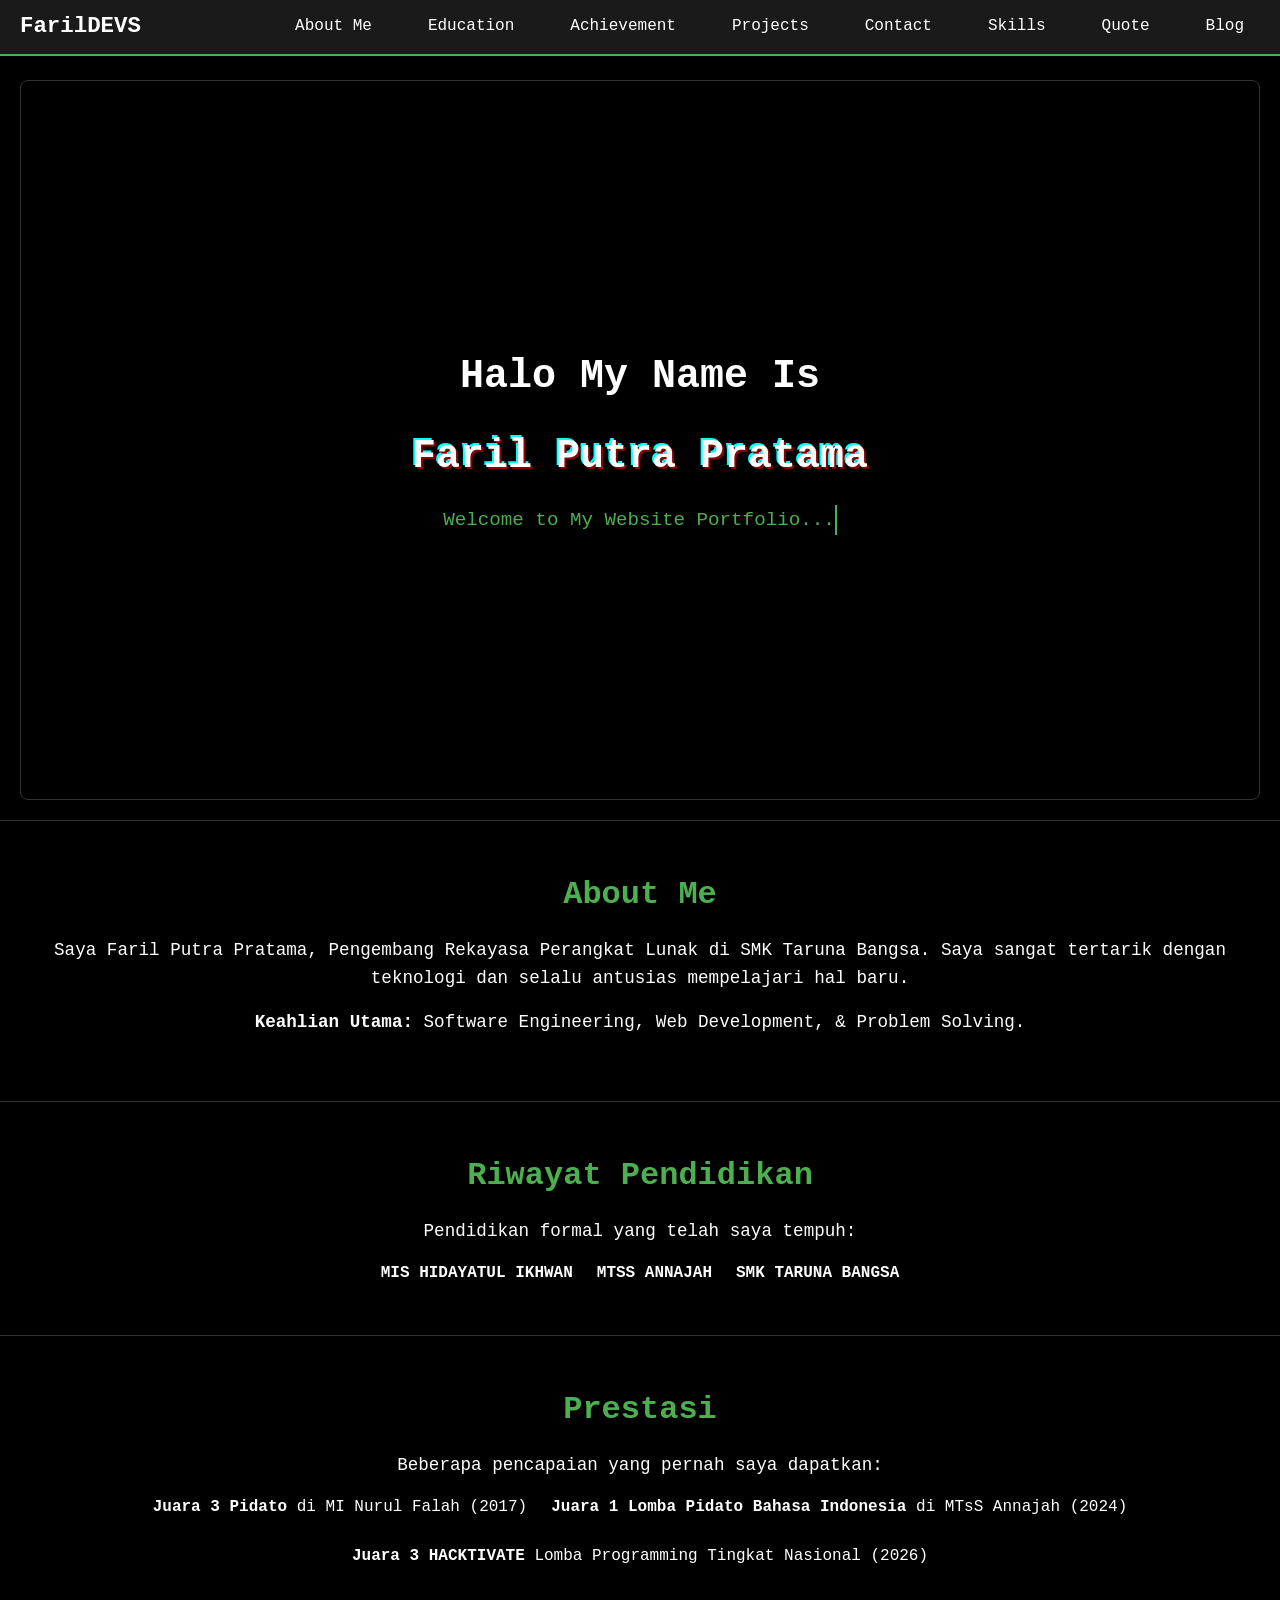
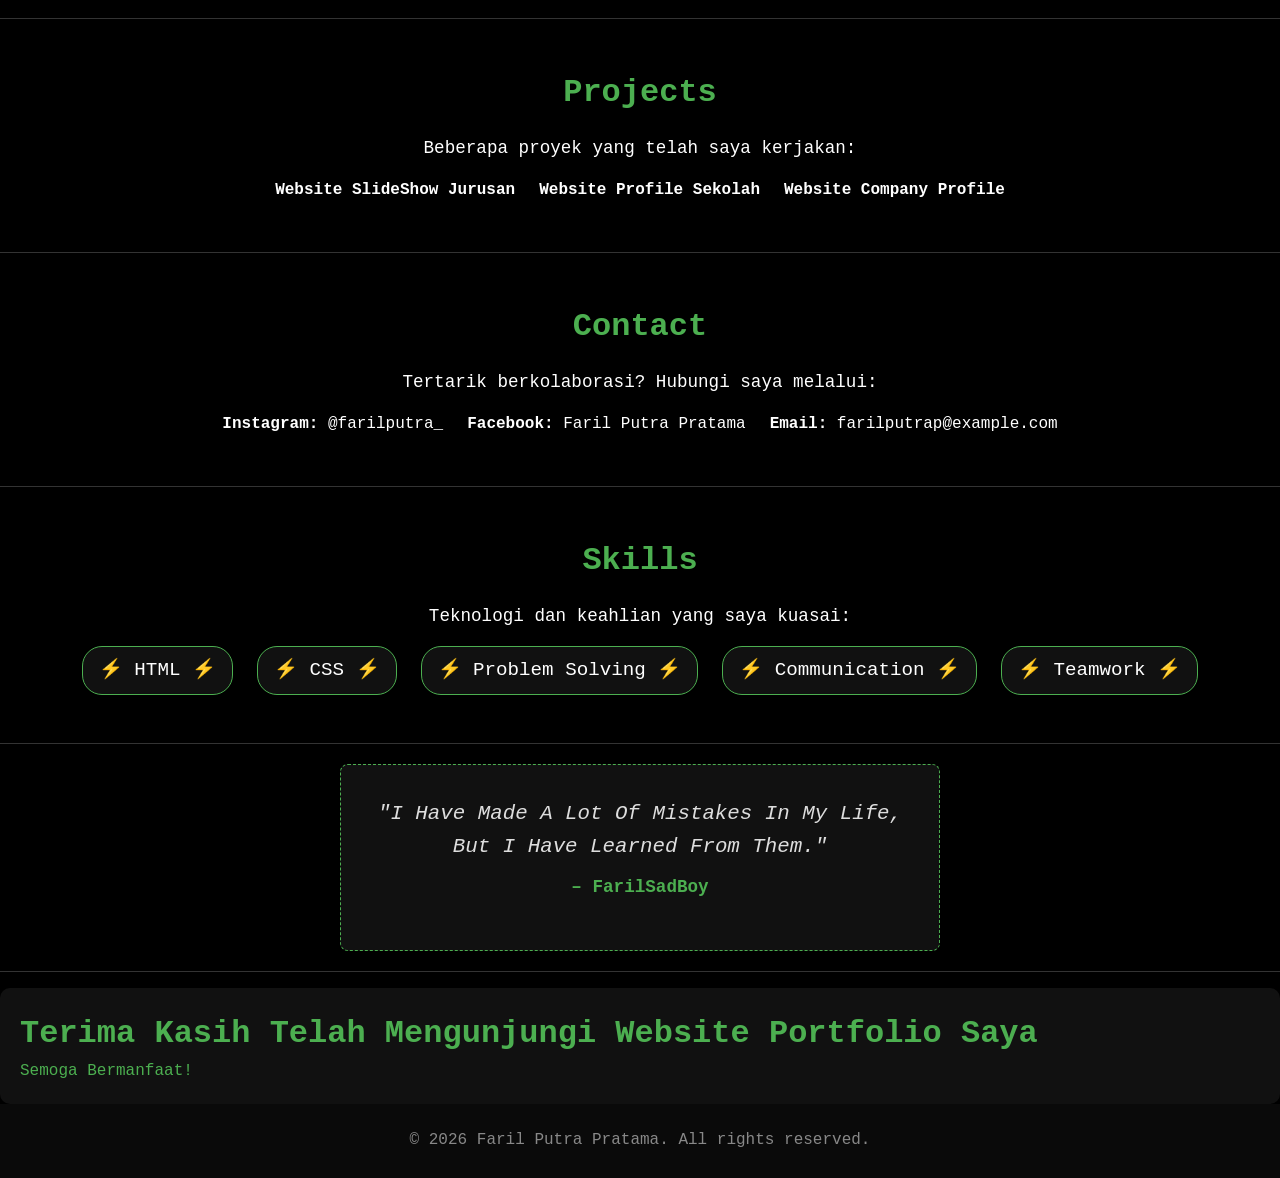
==== index.html @ 14406d85 "First Commit" ====
<!DOCTYPE html>
<html lang="id">

<head>
    <meta charset="UTF-8">
    <meta name="viewport" content="width=device-width, initial-scale=1.0">
    <title>Faril Putra Pratama | Portfolio</title>
    <link rel="stylesheet" href="style.css">
</head>

<body>

    <nav class="navbar">
        <h1>FarilDEVS</h1>
        <ul>
            <li><a href="#about-me">About Me</a></li>
            <li><a href="#Education">Education</a></li>
            <li><a href="#Achivement">Achievement</a></li>
            <li><a href="#Projects">Projects</a></li>
            <li><a href="#Contact">Contact</a></li>
            <li><a href="#Skills">Skills</a></li>
            <li><a href="#Quote">Quote</a></li>
            <li><a href="blog.html">Blog</a></li>
        </ul>
    </nav>

 <div class="container">
    <h1>Halo My Name Is</h1>
    <h1 class="glitch">Faril Putra Pratama</h1>

    <div class="typing-wrapper">
        <p class="typing-text">Welcome to My Website Portfolio...</p>
    </div>
</div>

    <hr>

    <section id="about-me" class="about-me">
        <h2>About Me</h2>
        <p>Saya Faril Putra Pratama, Pengembang Rekayasa Perangkat Lunak di SMK Taruna Bangsa. Saya sangat tertarik dengan teknologi dan selalu antusias mempelajari hal baru.</p>
        <p><b>Keahlian Utama:</b> Software Engineering, Web Development, & Problem Solving.</p>
    </section>

    <hr>

    <section id="Education" class="Education">
        <h3>Riwayat Pendidikan</h3>
        <p>Pendidikan formal yang telah saya tempuh:</p>
        <ul class="edu-list">
            <li><b>MIS HIDAYATUL IKHWAN</b></li>
            <li><b>MTSS ANNAJAH</b></li>
            <li><b>SMK TARUNA BANGSA</b></li>
        </ul>
    </section>

    <hr>

    <section id="Achivement" class="Achivement">
        <h3>Prestasi</h3>
        <p>Beberapa pencapaian yang pernah saya dapatkan:</p>
        <ul class="achieve-list">
            <li><b>Juara 3 Pidato</b> di MI Nurul Falah (2017)</li>
            <li><b>Juara 1 Lomba Pidato Bahasa Indonesia</b> di MTsS Annajah (2024)</li>
            <li><b>Juara 3 HACKTIVATE</b> Lomba Programming Tingkat Nasional (2026)</li>
        </ul>
    </section>

    <hr>

    <section id="Projects" class="Projects">
        <h3>Projects</h3>
        <p>Beberapa proyek yang telah saya kerjakan:</p>
        <ul class="project-list">
            <li><b>Website SlideShow Jurusan</b></li>
            <li><b>Website Profile Sekolah</b></li>
            <li><b>Website Company Profile</b></li>
        </ul>
    </section>

    <hr>

    <section id="Contact" class="Contact">
        <h3>Contact</h3>
        <p>Tertarik berkolaborasi? Hubungi saya melalui:</p>
        <ul class="contact-list">
            <li><b>Instagram:</b> @farilputra_</li>
            <li><b>Facebook:</b> Faril Putra Pratama</li>
            <li><b>Email:</b> farilputrap@example.com</li>
        </ul>
    </section>

    <hr>

    <section id="Skills" class="Skills">
        <h3>Skills</h3>
        <p>Teknologi dan keahlian yang saya kuasai:</p>
        <ul class="Skills-list">
            <li>HTML</li>
            <li>CSS</li>
            <li>Problem Solving</li>
            <li>Communication</li>
            <li>Teamwork</li>
        </ul>
    </section>

    <hr>

    <section id="Quote" class="Quote">
        <blockquote>
            "I Have Made A Lot Of Mistakes In My Life, But I Have Learned From Them."
        </blockquote>
        <p class="quote-author">– <b>FarilSadBoy</b></p>
    </section>

    <hr>

    <div class="ThankYou">
        <h1>Terima Kasih Telah Mengunjungi Website Portfolio Saya</h1>
        <p>Semoga Bermanfaat!</p>
    </div>

    <footer>
        <p>&copy; 2026 Faril Putra Pratama. All rights reserved.</p>
    </footer>
</body>

</html>
---- style.css ----
* {
    box-sizing: border-box;
    margin: 0;
    padding: 0;
}

body {
    font-family: 'Courier New', Courier, monospace, sans-serif;
    background-color: #000000;
    color: #ffffff;
    line-height: 1.6;
    padding-top: 60px;
}


.navbar {
    position: absolute;
    top: 0;
    left: 0;
    width: 100%;
    background-color: #1a1a1a;
    display: flex;
    justify-content: space-between;
    align-items: center;
    padding: 0 20px;
    z-index: 1000;
    border-bottom: 2px solid #4CAF50;
    box-shadow: 0 2px 8px rgba(0,0,0,0.5);
}

.navbar h1 {
    color: #ffffff;
    font-size: 1.4rem;
}

.navbar ul {
    list-style: none;
    display: flex;
}

.navbar a {
    display: block;
    color: #ffffff;
    padding: 14px 16px;
    text-decoration: none;
    transition: background-color 0.3s;
}

.navbar a:hover {
    background-color: #4CAF50;
    color: #ffffff;
}


.container {
    display: flex;
    flex-direction: column;
    justify-content: center;
    align-items: center;
    min-height: 80vh;
    text-align: center;
    border: 1px solid #333;
    border-radius: 8px;
    margin: 20px;
    padding: 20px;
    animation: slideIn 1s ease-in-out;
}

.container h1 {
    font-size: 2.5rem;
    margin-bottom: 1rem;
}

.ThankYou {
    box-shadow: 0 4px 8px rgba(0, 0, 0, 0.2);
    border-radius: 10px;
    padding: 20px;
    background-color: #111;
    color: #4CAF50;
}


section {
    padding: 2rem;
    text-align: center;
    animation: slideIn 0.8s ease-in-out;
}

.glitch {
  color: #fff;
  position: relative;
  font-size: 2.5rem;
  text-shadow: 2px 2px #8b0000, -2px -2px #00ffff;
  animation: glitch-anim 2s infinite linear alternate-reverse;
}

@keyframes glitch-anim {
  0% { text-shadow: 2px 0 #8b0000, -2px 0 #000; }
  25% { text-shadow: -2px 0 #8b0000, 2px 0 #000; }
  50% { text-shadow: 2px -2px #8b0000, -2px 2px #000; }
  75% { text-shadow: -1px 2px #8b0000, 1px -2px #000; }
  100% { text-shadow: 3px 0 #8b0000, -3px 0 #000; }
}

section h2, section h3 {
    font-size: 2rem;
    margin-bottom: 1rem;
    color: #4CAF50;
}

section p {
    font-size: 1.1rem;
    margin-bottom: 1rem;
}


ul {
    list-style-type: none;
    padding: 0;
    display: flex;
    flex-wrap: wrap;
    justify-content: center;
    gap: 1.5rem;
}

.typing-wrapper {
    display: inline-block;
}

.typing-text {
    font-family: 'Courier New', Courier, monospace;
    font-size: 1.2rem;
    color: #4CAF50; 
    white-space: nowrap;
    overflow: hidden;
    border-right: 2px solid #4CAF50;
    width: 0;
    
    animation: 
        typing 3.5s steps(35, end) forwards,
        blink-caret 0.75s step-end infinite;
}

@keyframes typing {
    from { 
        width: 0; 
    }
    to { 
        width: 100%; 
    }
}

@keyframes blink-caret {
    from, to { 
        border-color: transparent; 
    }
    50% { 
        border-color: #4CAF50; 
    }
}

.Skills-list li {
    font-size: 1.2rem;
    background: #111;
    padding: 8px 16px;
    border: 1px solid #4CAF50;
    border-radius: 20px;
    transition: transform 0.2s, color 0.2s;
}

.Skills-list li::before { content: "⚡ "; }
.Skills-list li::after { content: " ⚡"; }

.Skills-list li:hover {
    color: #00ff00;
    transform: scale(1.05);
}


.Quote {
    background-color: #111111;
    margin: 20px auto;
    max-width: 600px;
    border: 1px dashed #4CAF50;
    border-radius: 8px;
    padding: 2rem;
}

blockquote {
    font-size: 1.3rem;
    font-style: italic;
    color: #dddddd;
}

.quote-author {
    margin-top: 10px;
    font-weight: bold;
    color: #4CAF50;
}


hr {
    border: none;
    height: 1px;
    background-color: #333333;
    margin: 1rem 0;
}

footer {
    padding: 1.5rem;
    text-align: center;
    color: #888888;
    background-color: #0a0a0a;
}


@keyframes slideIn {
    from {
        transform: translateY(20px);
        opacity: 0;
    }
    to {
        transform: translateY(0);
        opacity: 1;
    }
}


@media (max-width: 768px) {
    .navbar {
        flex-direction: column;
        padding: 10px;
    }
    
    .navbar ul {
        flex-wrap: wrap;
        justify-content: center;
    }

    .navbar a {
        padding: 8px 10px;
        font-size: 0.9rem;
    }

    .container h1 {
        font-size: 1.8rem;
    }
}
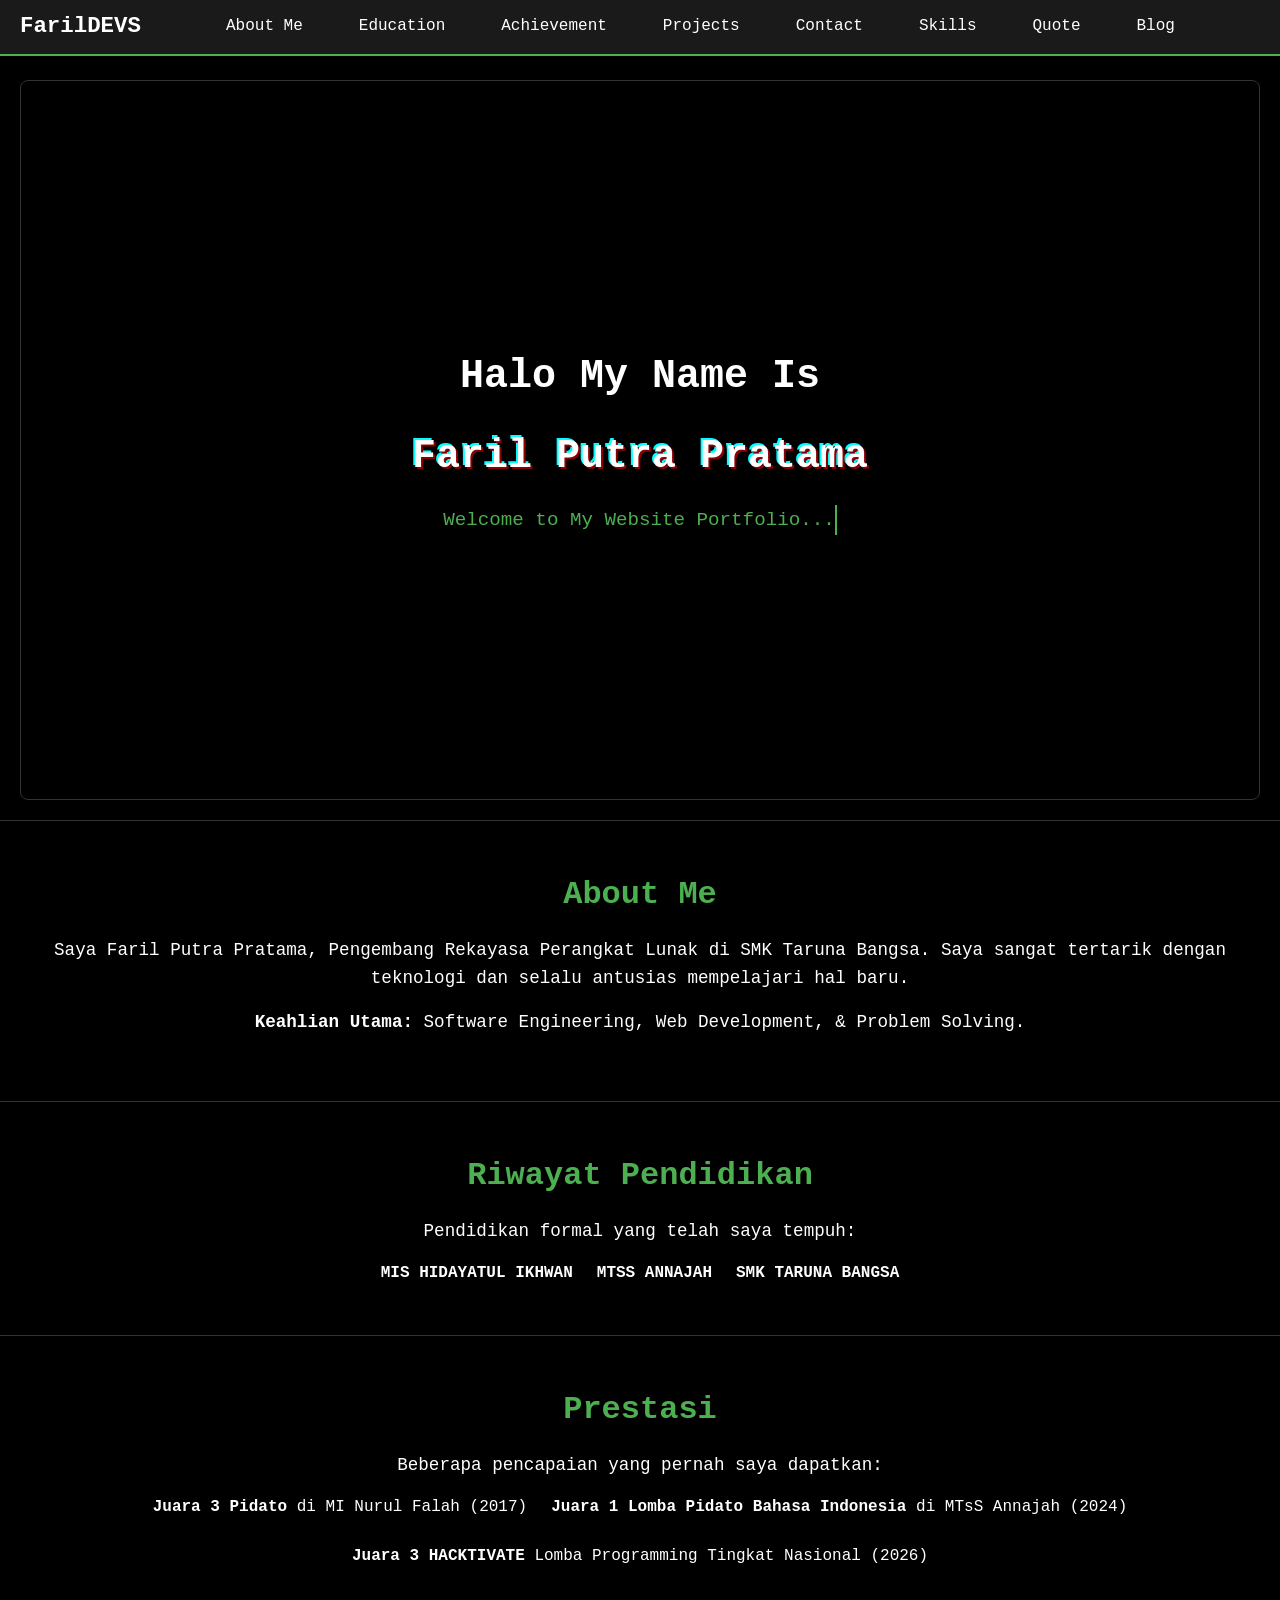
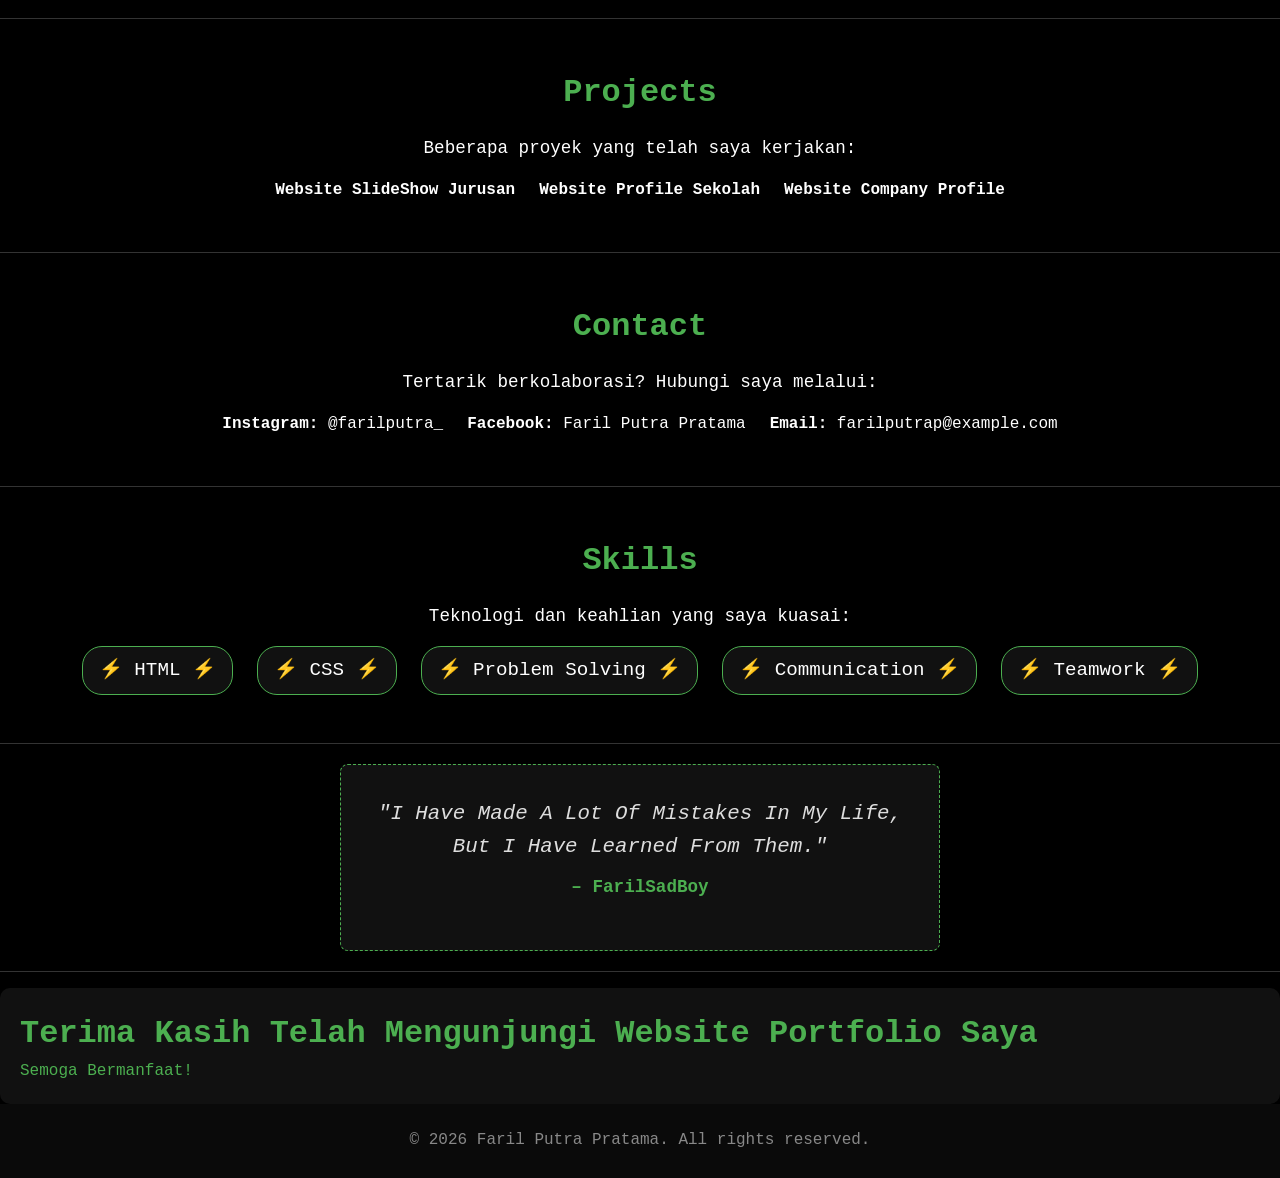
==== commit b09fb2bf: "add togle dark mode" ====
--- a/index.html
+++ b/index.html
@@ -22,6 +22,11 @@
             <li><a href="#Quote">Quote</a></li>
             <li><a href="blog.html">Blog</a></li>
         </ul>
+
+        <div class="toogle-dark-mode">
+            <span class="fas fa-moon"></span>
+            <span class="fas fa-sun"></span>
+        </div>
     </nav>
 
  <div class="container">
--- a/style.css
+++ b/style.css
@@ -49,6 +49,39 @@
 .navbar a:hover {
     background-color: #4CAF50;
     color: #ffffff;
+}
+
+.toogle-dark-mode {
+    display: flex;
+    align-items: center;
+    cursor: pointer;
+    color: #ffffff;
+    font-size: 1.2rem;
+}
+
+.toggle-dark-mode .fas {
+    margin: 0 5px;
+    transition: color 0.3s;
+}
+
+.toggle-dark-mode .fas:hover {
+    color: #4CAF50;
+}
+
+.toggle-dark-mode .fa-moon {
+    display: inline-block;
+}
+
+.toggle-dark-mode .fa-sun {
+    display: none;
+}
+
+.dark-mode .fa-moon {
+    display: none;
+}
+
+.dark-mode .fa-sun {
+    display: inline-block;
 }
 
 
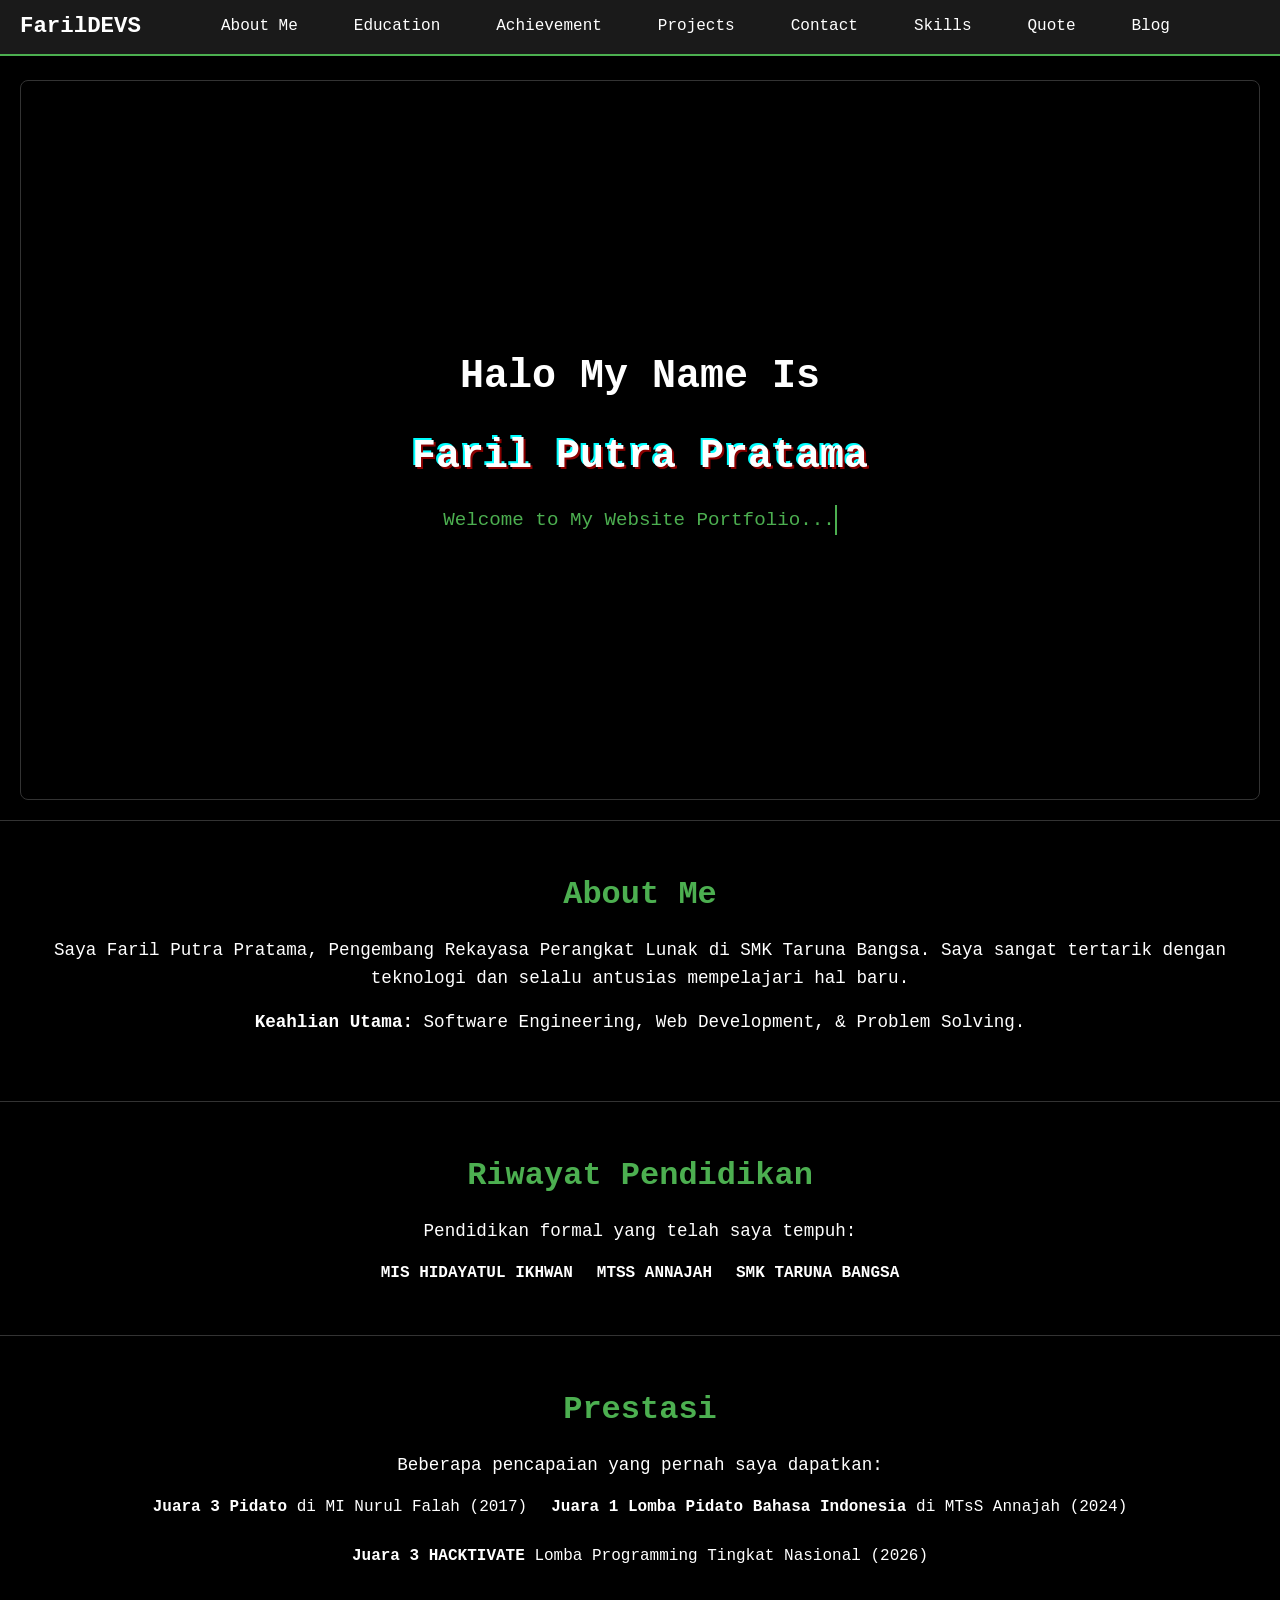
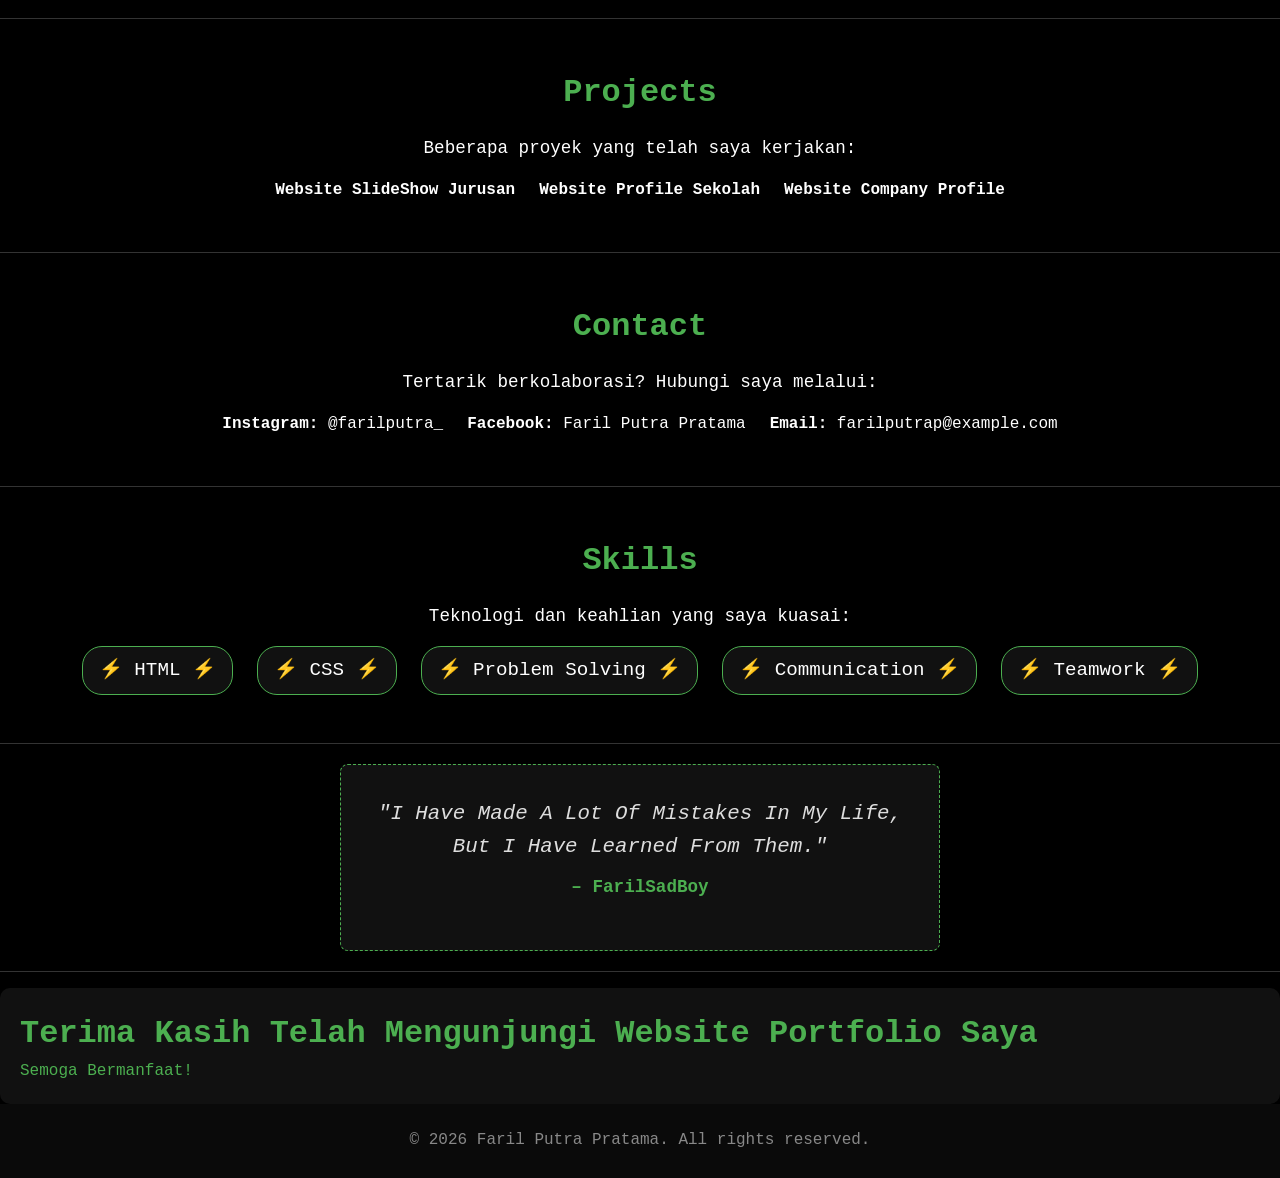
==== commit 0c9bf3a0: "card 1 artikel" ====
--- a/index.html
+++ b/index.html
@@ -23,7 +23,8 @@
             <li><a href="blog.html">Blog</a></li>
         </ul>
 
-        <div class="toogle-dark-mode">
+
+        <div class="toggle-dark-mode">
             <span class="fas fa-moon"></span>
             <span class="fas fa-sun"></span>
         </div>
--- a/style.css
+++ b/style.css
@@ -51,7 +51,7 @@
     color: #ffffff;
 }
 
-.toogle-dark-mode {
+.toggle-dark-mode {
     display: flex;
     align-items: center;
     cursor: pointer;
